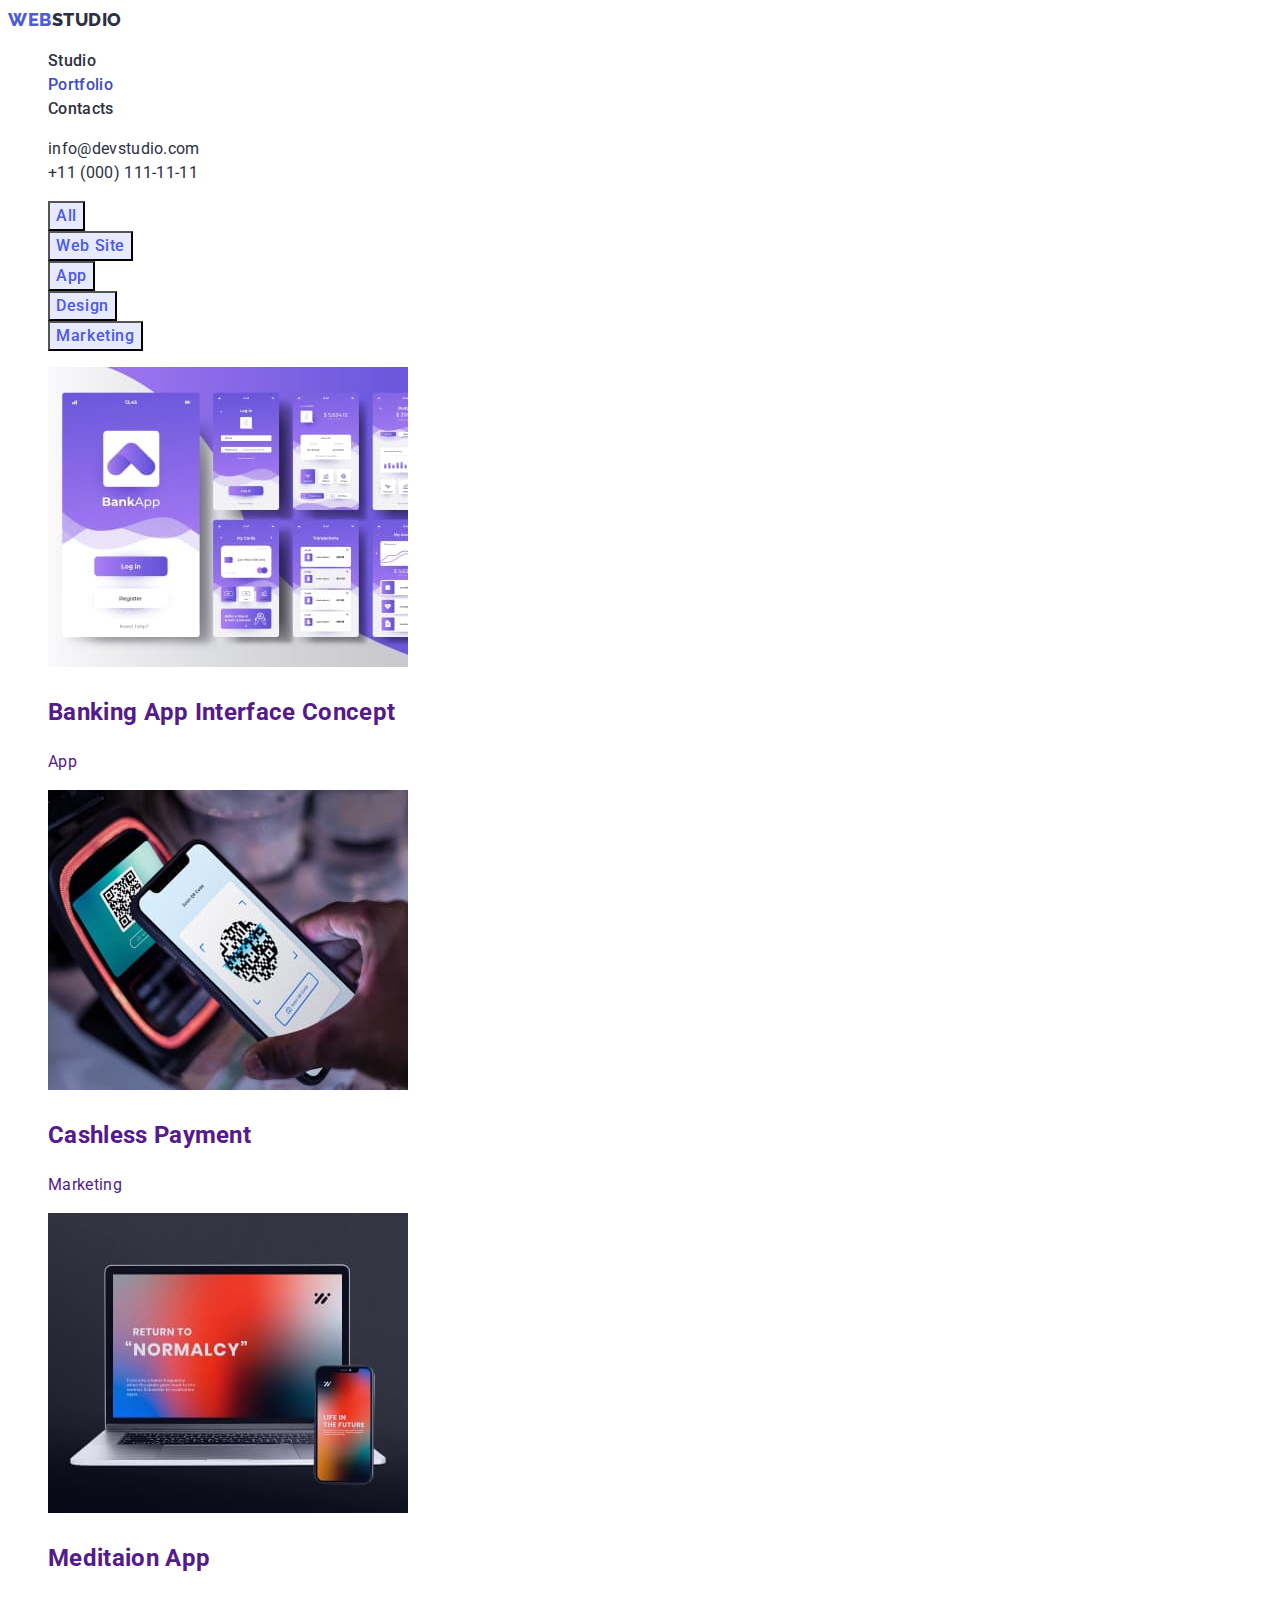
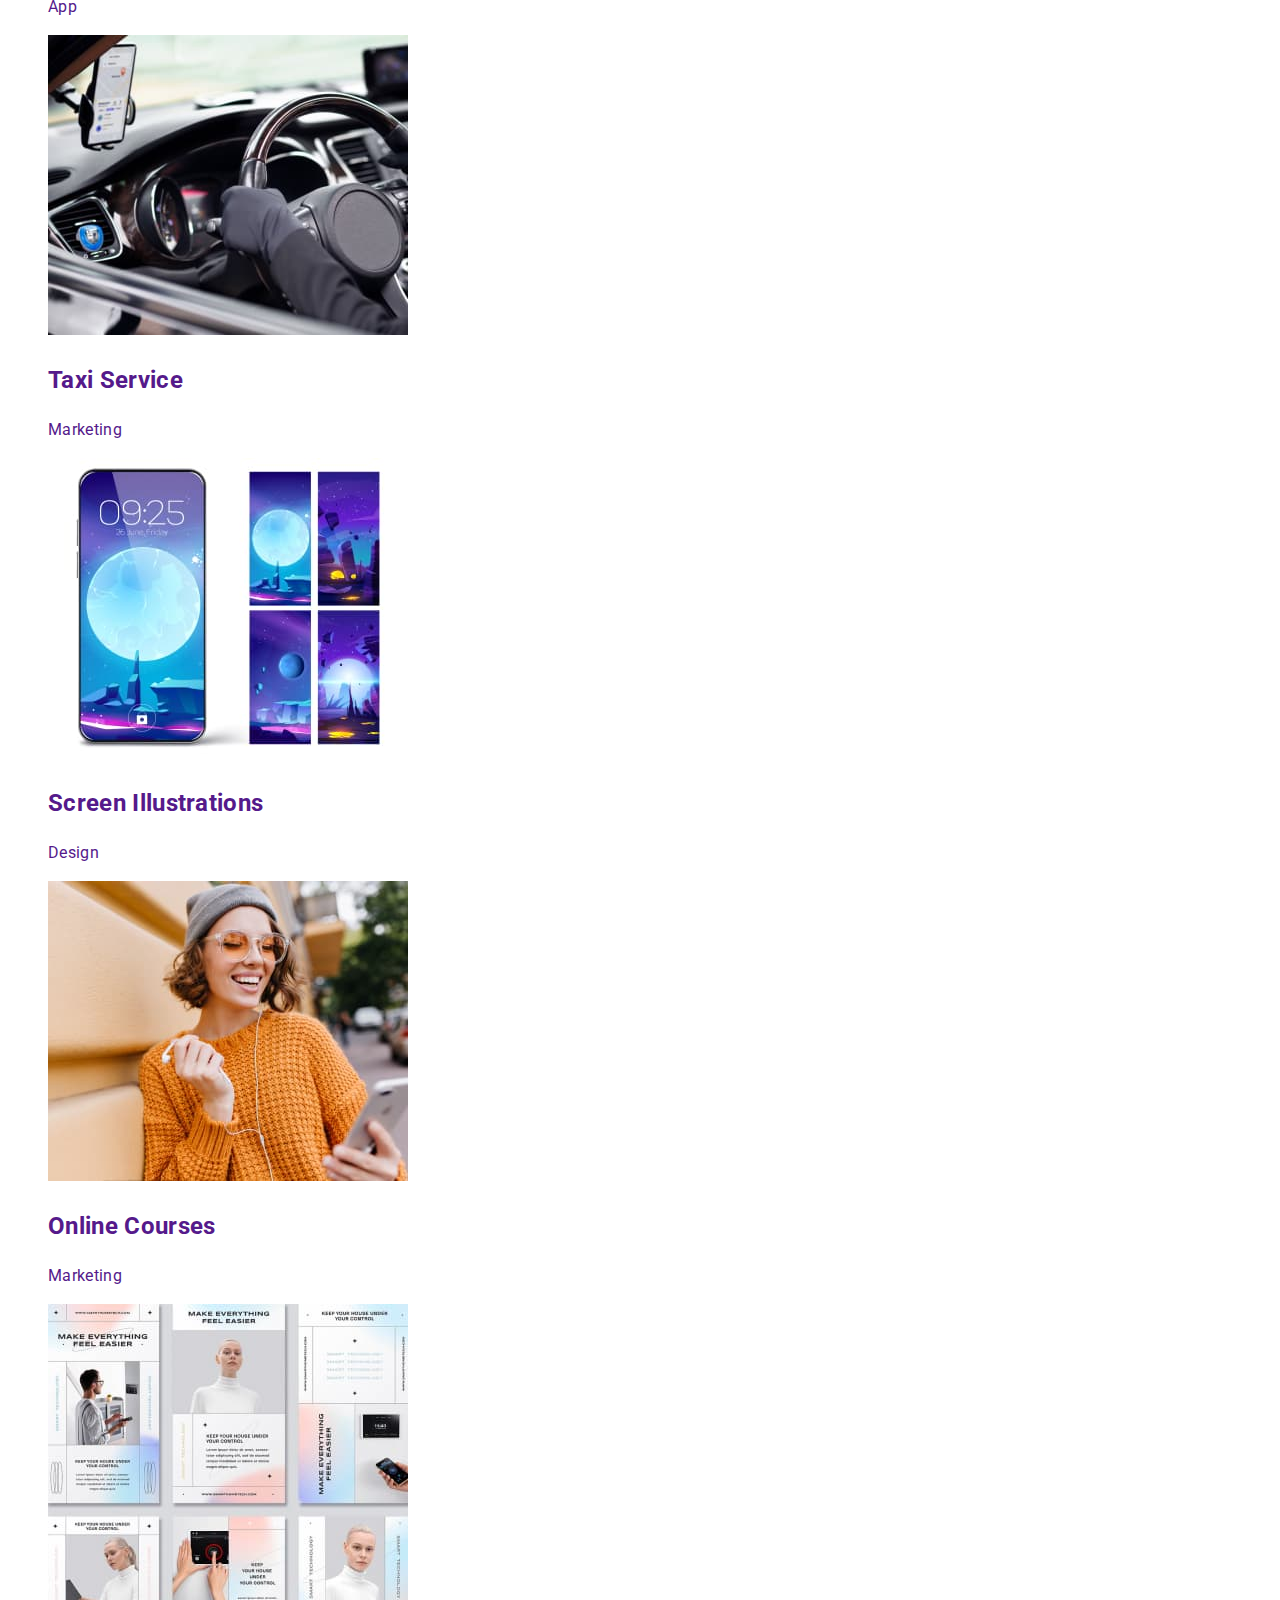
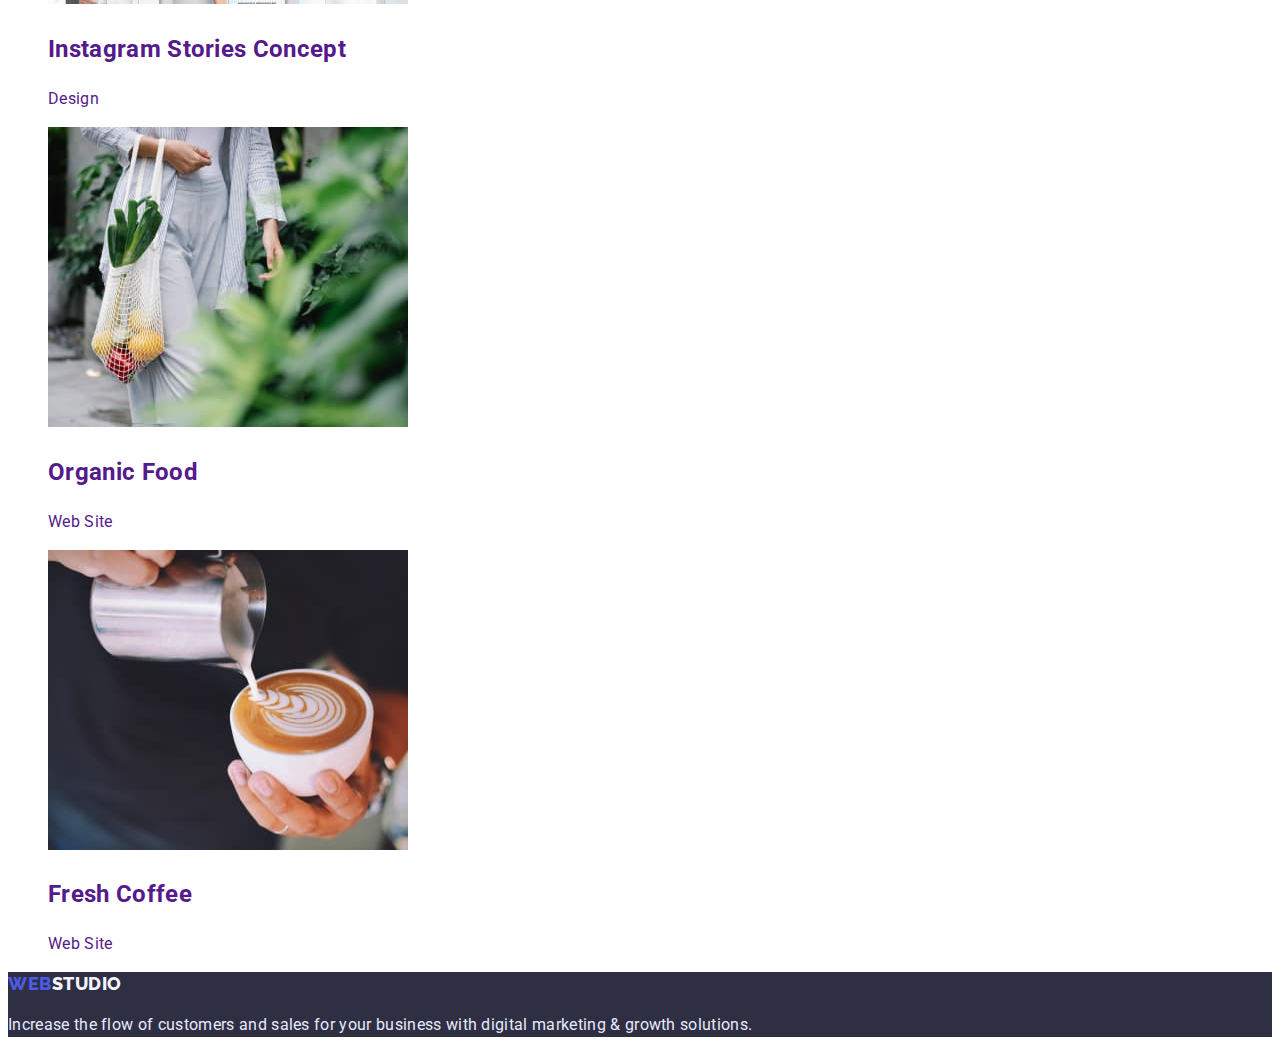
==== portfolio.html @ d6a805fe "commit1" ====
<!DOCTYPE html>
<html lang="en">
  <head>
    <meta charset="UTF-8" />
    <meta http-equiv="X-UA-Compatible" content="IE=edge" />
    <meta name="viewport" content="width=device-width, initial-scale=1.0" />
    <title>Portfolio</title>
    <link
      href="https://fonts.googleapis.com/css2?family=Raleway:wght@800&family=Roboto:wght@400;500;700&display=swap"
      rel="stylesheet"
    />
    <link rel="stylesheet" href="./css/styles.css" />
  </head>
  <body>
    <!-- Header -->
    <header>
      <nav>
        <a href="./index.html" class="logo"
          >Web<span class="span-header">Studio</span></a
        >
        <ul class="site-nav list">
          <li><a href="./index.html" class="link">Studio</a></li>
          <li><a href="./portfolio.html" class="link current">Portfolio</a></li>
          <li><a href="#" class="link">Contacts</a></li>
        </ul>
      </nav>
      <address>
        <ul class="address-nav list">
          <li>
            <a href="mailto:info@devstudio.com" class="link"
              >info@devstudio.com</a
            >
          </li>
          <li>
            <a href="tel:+110001111111" class="link">+11 (000) 111-11-11</a>
          </li>
        </ul>
      </address>
    </header>
    <!-- Main content -->
    <main>
      <section>
        <h1 class="visually-hidden">Portfolio</h1>
        <!-- Buttons -->
        <h2 class="visually-hidden">Button List</h2>
        <ul class="list">
          <li><button type="button" class="button secondary">All</button></li>
          <li>
            <button type="button" class="button secondary">Web Site</button>
          </li>
          <li><button type="button" class="button secondary">App</button></li>
          <li>
            <button type="button" class="button secondary">Design</button>
          </li>
          <li>
            <button type="button" class="button secondary">Marketing</button>
          </li>
        </ul>
        <!-- Cards -->
        <h2 class="visually-hidden">Portfolio Cards</h2>
        <ul class="list">
          <li>
            <a href="" class="link">
              <img src="./images/cards/img1.jpg" alt="interface" width="360" />
              <h2>Banking App Interface Concept</h2>
              <p>App</p></a
            >
          </li>
          <li>
            <a href="" class="link">
              <img src="./images/cards/img2.jpg" alt="qr code" width="360" />
              <h2>Cashless Payment</h2>
              <p>Marketing</p></a
            >
          </li>
          <li>
            <a href="" class="link">
              <img src="./images/cards/img3.jpg" alt="laptop" width="360" />
              <h2>Meditaion App</h2>
              <p>App</p></a
            >
          </li>
          <li>
            <a href="" class="link">
              <img src="./images/cards/img4.jpg" alt="auto" width="360" />
              <h2>Taxi Service</h2>
              <p>Marketing</p></a
            >
          </li>
          <li>
            <a href="" class="link">
              <img src="./images/cards/img5.jpg" alt="gallery" width="360" />
              <h2>Screen Illustrations</h2>
              <p>Design</p></a
            >
          </li>
          <li>
            <a href="" class="link">
              <img src="./images/cards/img6.jpg" alt="girl" width="360" />
              <h2>Online Courses</h2>
              <p>Marketing</p></a
            >
          </li>
          <li>
            <a href="" class="link">
              <img src="./images/cards/img7.jpg" alt="webpage" width="360" />
              <h2>Instagram Stories Concept</h2>
              <p>Design</p></a
            >
          </li>
          <li>
            <a href="" class="link">
              <img src="./images/cards/img8.jpg" alt="vegitables" width="360" />
              <h2>Organic Food</h2>
              <p>Web Site</p></a
            >
          </li>
          <li>
            <a href="" class="link">
              <img src="./images/cards/img9.jpg" alt="coffe" width="360" />
              <h2>Fresh Coffee</h2>
              <p>Web Site</p></a
            >
          </li>
        </ul>
      </section>
    </main>
    <!-- Footer -->
    <footer class="footer">
      <a href="./index.html" class="logo"
        >Web<span class="span-footer">Studio</span></a
      >
      <p class="footer-text">
        Increase the flow of customers and sales for your business with digital
        marketing & growth solutions.
      </p>
    </footer>
  </body>
</html>
---- css/styles.css ----
:root {
  --text: #434455; /* slate */
  --primary-white: #ffffff; /* white */
  --pressed-state: #404bbf; /* ocean */
  --dark: #2e2f42; /* navy blue */
  --accent: #e7e9fc; /* cornflower */
  --light: #f4f4fd; /* cloud */
  --primary-brand: #4d5ae5; /* iris */
}
body {
  background-color: var(--primary-white);
  color: var(--text);
  font-family: Roboto, sans-serif;
  letter-spacing: 0.02em;
  font-size: 16px;
  line-height: 1.5;
}
.list .link {
  text-decoration: none;
}
.list {
  list-style: none;
}
/* Buttons */
.button {
  color: var(--primary-brand);
  background-color: var(--accent);
  font-family: inherit;
  font-weight: 500;
  font-size: 16px;
  line-height: 1.5;
  letter-spacing: 0.04em;
  text-decoration: none;
}
.button.primary {
  color: var(--primary-white);
  background-color: var(--primary-brand);
}
.button.secondary {
  color: var(--primary-brand);
  background-color: var(--accent);
}
.button.secondary:hover,
.button.secondary:focus {
  color: var(--primary-white);
  background-color: var(--pressed-state);
}
/* Header */
.logo {
  color: var(--primary-brand);
  width: 44px;
  height: 24px;
  font-family: 'Raleway';
  font-weight: 800;
  font-size: 18px;
  line-height: 1.3;
  letter-spacing: 0.03em;
  text-transform: uppercase;
  text-decoration: none;
}
.span-header {
  color: var(--dark);
}
.logo:hover,
.logo:focus {
  color: var(--pressed-state);
}
/* site nav */
.site-nav .link {
  color: var(--dark);
  font-weight: 500;
  font-size: 16px;
  line-height: 1.2;
  text-decoration: none;
}
.site-nav .link.current {
  color: var(--pressed-state);
}
.site-nav .link:hover,
.site-nav .link:focus {
  color: var(--pressed-state);
}
.address-nav .link {
  color: var(--dark);
  text-decoration: none;
  font-style: normal;
}
.address-nav .link:hover,
.address-nav .link:focus {
  color: var(--pressed-state);
}
/* Main content */
.visually-hidden {
  position: absolute;
  width: 1px;
  height: 1px;
  margin: -1px;
  border: 0;
  padding: 0;
  white-space: nowrap;
  clip-path: inset(100%);
  clip: rect(0 0 0 0);
  overflow: hidden;
}
.section-title {
  color: var(--dark);
  font-weight: 700;
  font-size: 36px;
  line-height: 1.1;
  text-transform: capitalize;
}
/* Hero  */
.hero-section {
  background-color: var(--dark);
}
.hero-title {
  color: var(--primary-white);
  font-size: 56px;
  line-height: 1.07;
  font-weight: 700;
}
/* Feauters and Team */
.features-list .title,
.section.team .title {
  color: var(--dark);
  font-weight: 500;
  font-size: 20px;
  line-height: 1.2;
}
.section.team {
  background-color: var(--light);
}
.section.team .link {
  background-color: var(--primary-white);
}
/* Footer */
.footer {
  background-color: var(--dark);
}
.footer-text {
  color: var(--accent);
}
.span-footer {
  color: var(--light);
}
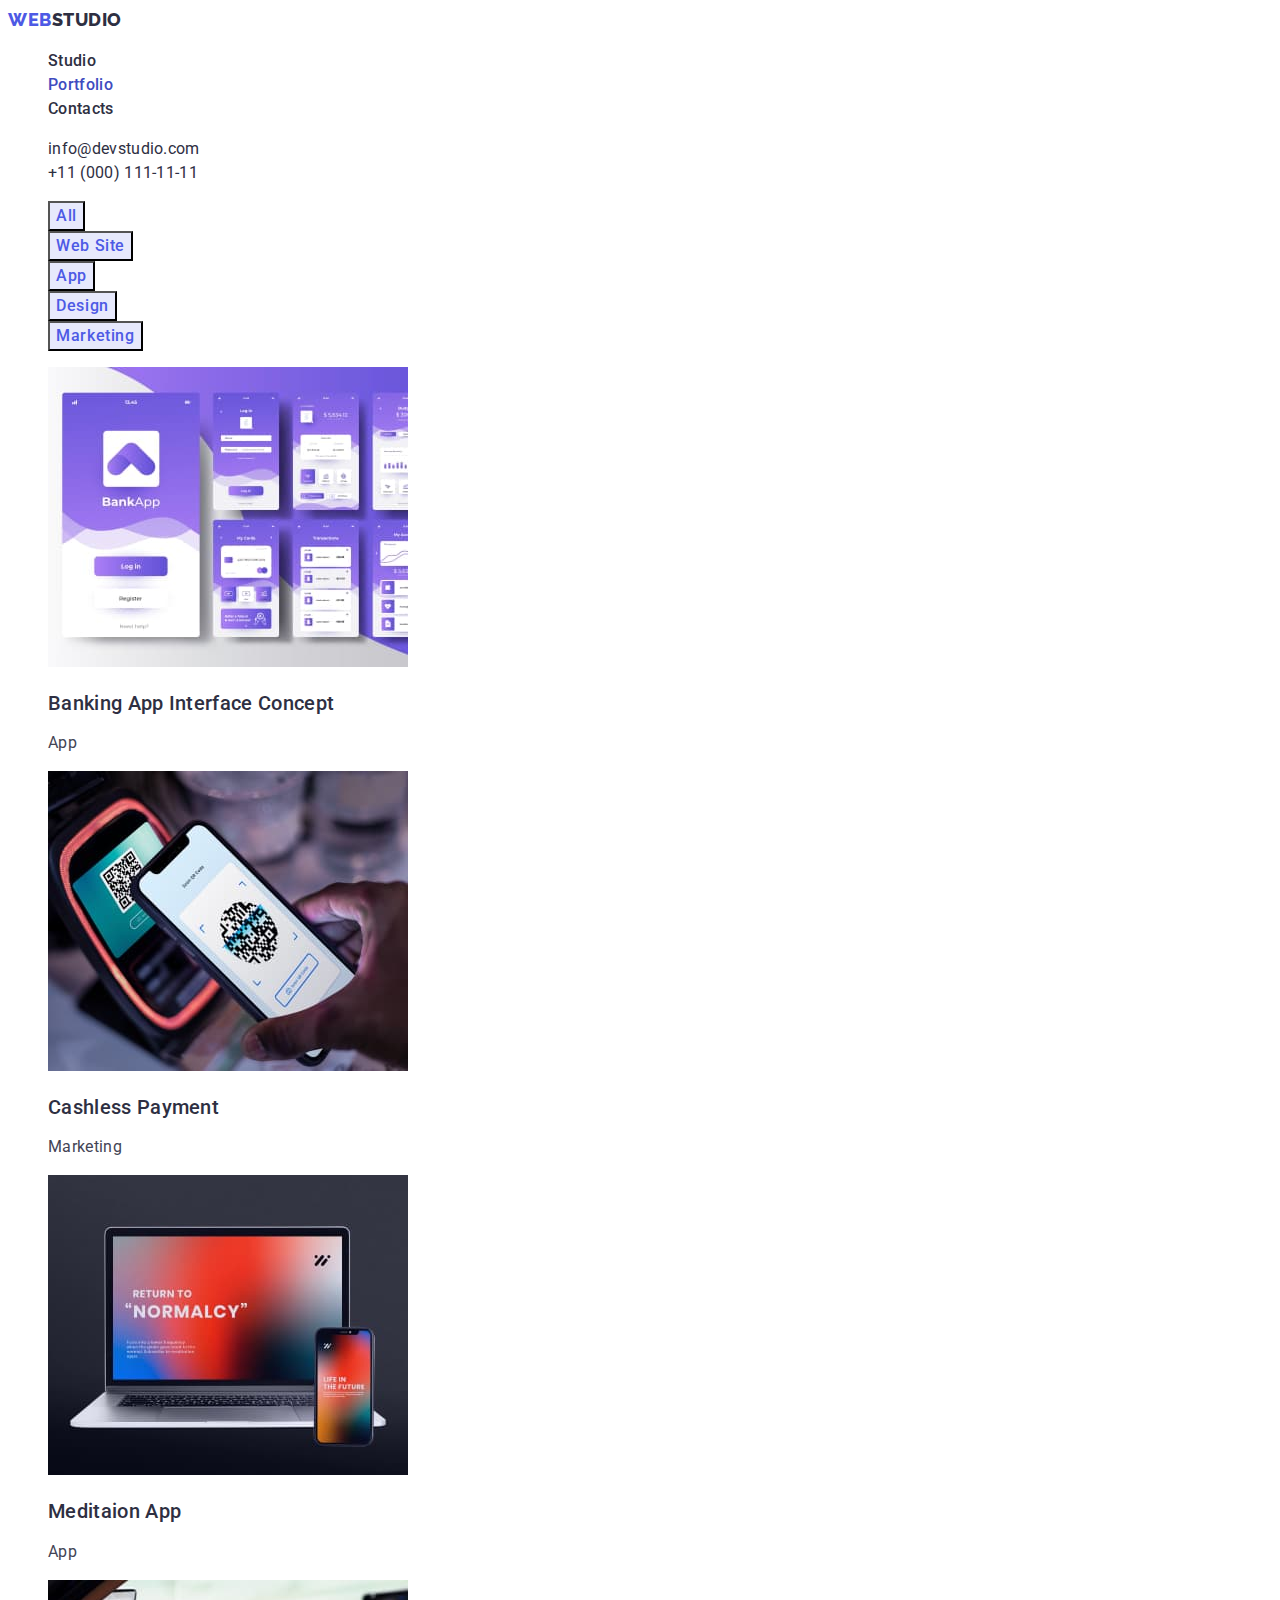
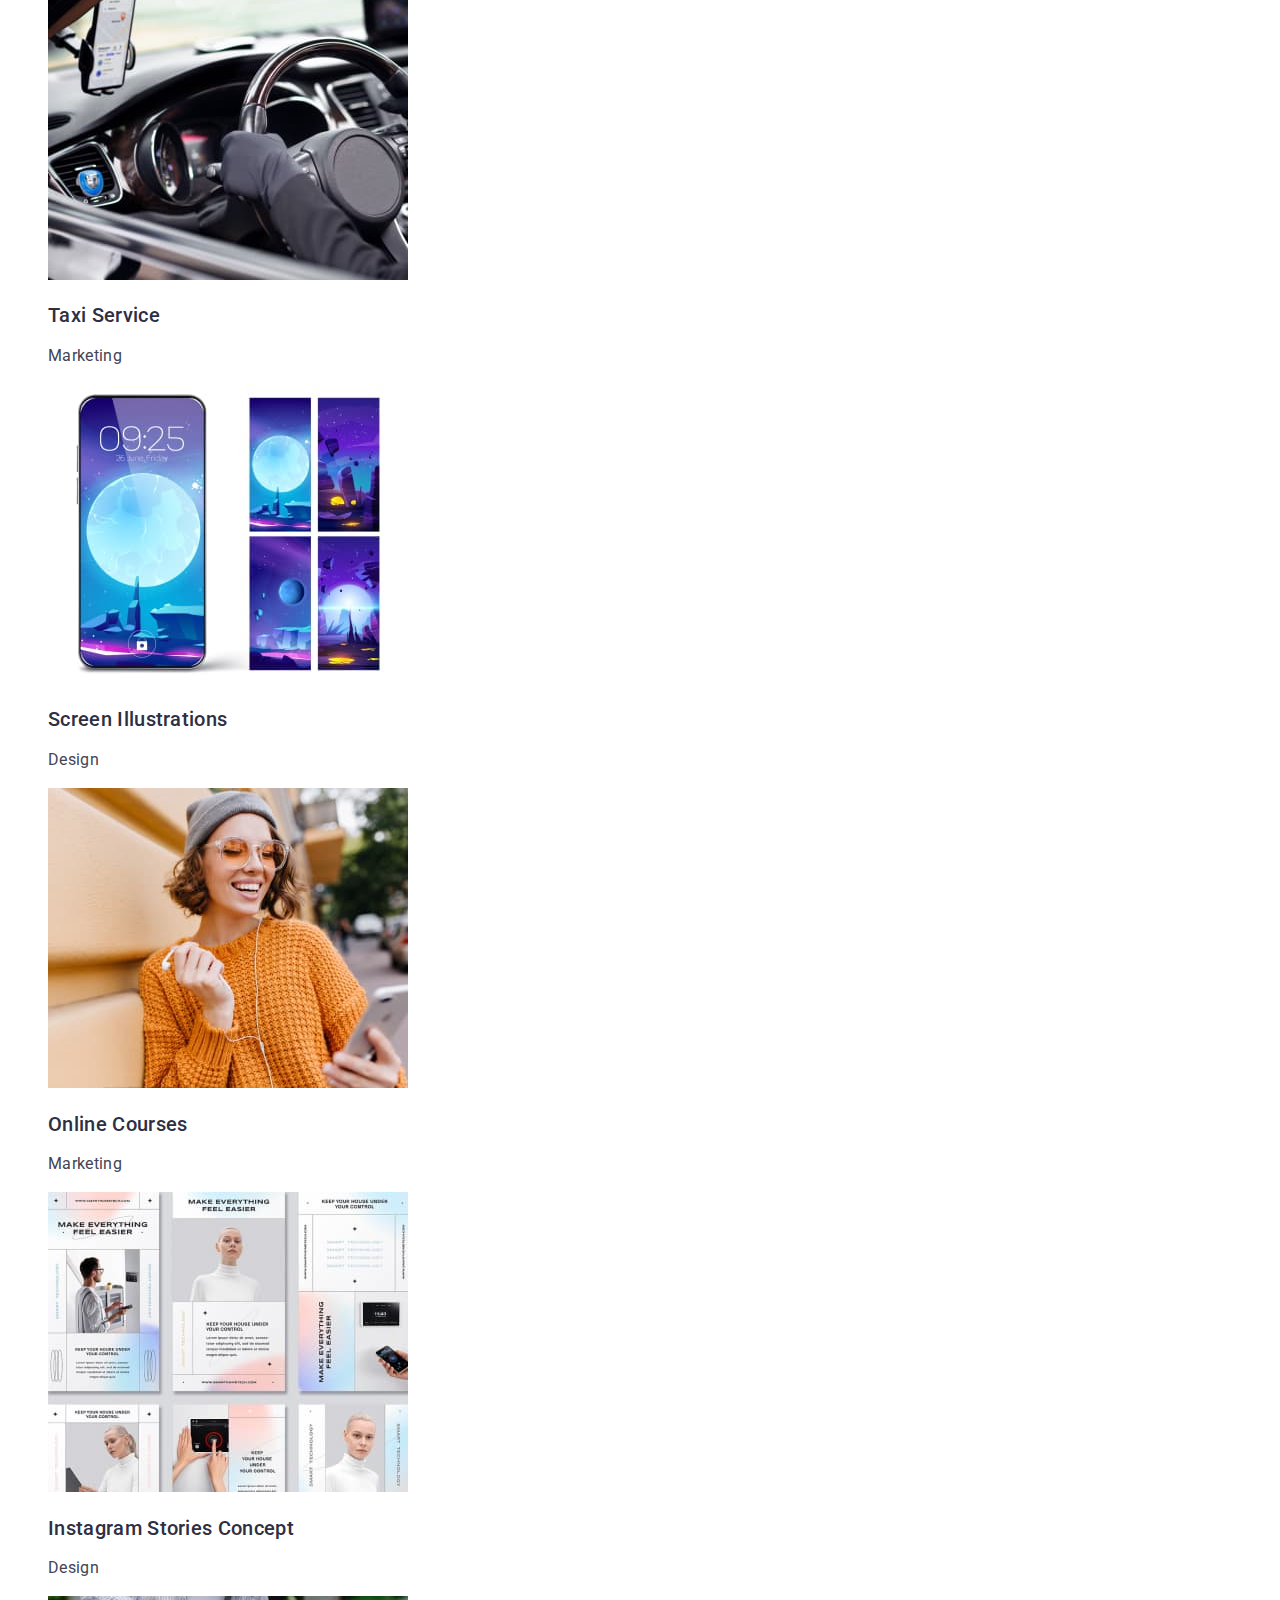
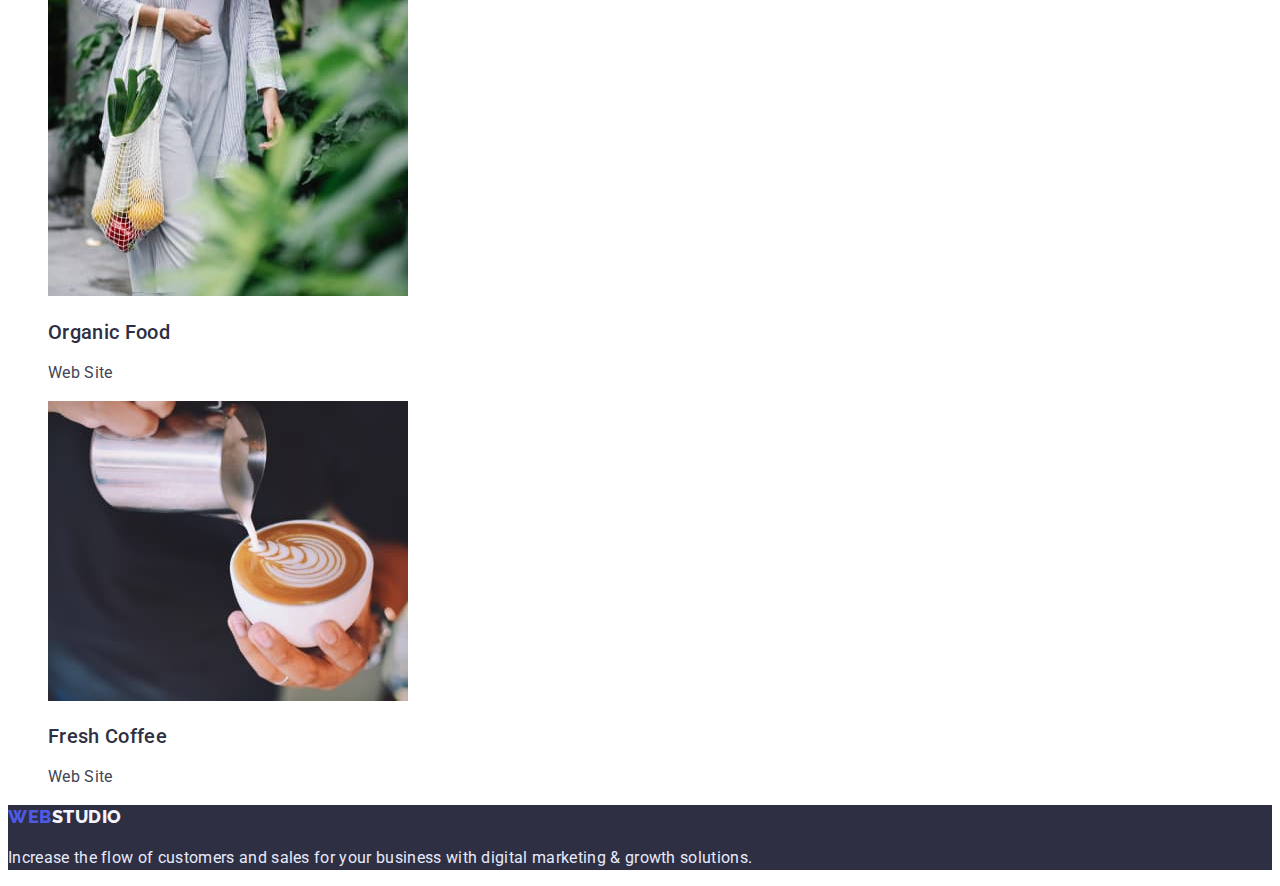
==== commit 24141323: "comit2" ====
--- a/portfolio.html
+++ b/portfolio.html
@@ -42,7 +42,6 @@
       <section>
         <h1 class="visually-hidden">Portfolio</h1>
         <!-- Buttons -->
-        <h2 class="visually-hidden">Button List</h2>
         <ul class="list">
           <li><button type="button" class="button secondary">All</button></li>
           <li>
@@ -57,69 +56,68 @@
           </li>
         </ul>
         <!-- Cards -->
-        <h2 class="visually-hidden">Portfolio Cards</h2>
         <ul class="list">
           <li>
             <a href="" class="link">
               <img src="./images/cards/img1.jpg" alt="interface" width="360" />
-              <h2>Banking App Interface Concept</h2>
-              <p>App</p></a
+              <h2 class="section-subtitle">Banking App Interface Concept</h2>
+              <p class="portfolio-project-text">App</p></a
             >
           </li>
           <li>
             <a href="" class="link">
               <img src="./images/cards/img2.jpg" alt="qr code" width="360" />
-              <h2>Cashless Payment</h2>
-              <p>Marketing</p></a
+              <h2 class="section-subtitle">Cashless Payment</h2>
+              <p class="portfolio-project-text">Marketing</p></a
             >
           </li>
           <li>
             <a href="" class="link">
               <img src="./images/cards/img3.jpg" alt="laptop" width="360" />
-              <h2>Meditaion App</h2>
-              <p>App</p></a
+              <h2 class="section-subtitle">Meditaion App</h2>
+              <p class="portfolio-project-text">App</p></a
             >
           </li>
           <li>
             <a href="" class="link">
               <img src="./images/cards/img4.jpg" alt="auto" width="360" />
-              <h2>Taxi Service</h2>
-              <p>Marketing</p></a
+              <h2 class="section-subtitle">Taxi Service</h2>
+              <p class="portfolio-project-text">Marketing</p></a
             >
           </li>
           <li>
             <a href="" class="link">
               <img src="./images/cards/img5.jpg" alt="gallery" width="360" />
-              <h2>Screen Illustrations</h2>
-              <p>Design</p></a
+              <h2 class="section-subtitle">Screen Illustrations</h2>
+              <p class="portfolio-project-text">Design</p></a
             >
           </li>
           <li>
             <a href="" class="link">
               <img src="./images/cards/img6.jpg" alt="girl" width="360" />
-              <h2>Online Courses</h2>
-              <p>Marketing</p></a
+              <h2 class="section-subtitle">Online Courses</h2>
+              <p class="portfolio-project-text">Marketing</p></a
             >
           </li>
           <li>
             <a href="" class="link">
               <img src="./images/cards/img7.jpg" alt="webpage" width="360" />
-              <h2>Instagram Stories Concept</h2>
-              <p>Design</p></a
+              <h2 class="section-subtitle">Instagram Stories Concept</h2>
+              <p class="portfolio-project-text">Design</p></a
             >
           </li>
           <li>
             <a href="" class="link">
               <img src="./images/cards/img8.jpg" alt="vegitables" width="360" />
-              <h2>Organic Food</h2>
-              <p>Web Site</p></a
+              <h2 class="section-subtitle">Organic Food</h2>
+              <p class="portfolio-project-text">Web Site</p></a
             >
           </li>
           <li>
             <a href="" class="link">
               <img src="./images/cards/img9.jpg" alt="coffe" width="360" />
-              <h2>Fresh Coffee</h2>
-              <p>Web Site</p></a
+              <h2 class="section-subtitle">Fresh Coffee</h2>
+              <p class="portfolio-project-text">Web Site</p></a
             >
           </li>
         </ul>
--- a/css/styles.css
+++ b/css/styles.css
@@ -48,8 +48,6 @@
 /* Header */
 .logo {
   color: var(--primary-brand);
-  width: 44px;
-  height: 24px;
   font-family: 'Raleway';
   font-weight: 800;
   font-size: 18px;
@@ -69,8 +67,6 @@
 .site-nav .link {
   color: var(--dark);
   font-weight: 500;
-  font-size: 16px;
-  line-height: 1.2;
   text-decoration: none;
 }
 .site-nav .link.current {
@@ -104,7 +100,6 @@
 }
 .section-title {
   color: var(--dark);
-  font-weight: 700;
   font-size: 36px;
   line-height: 1.1;
   text-transform: capitalize;
@@ -117,11 +112,9 @@
   color: var(--primary-white);
   font-size: 56px;
   line-height: 1.07;
-  font-weight: 700;
 }
 /* Feauters and Team */
-.features-list .title,
-.section.team .title {
+.section-subtitle {
   color: var(--dark);
   font-weight: 500;
   font-size: 20px;
@@ -143,3 +136,6 @@
 .span-footer {
   color: var(--light);
 }
+.portfolio-project-text {
+  color: var(--text);
+}
